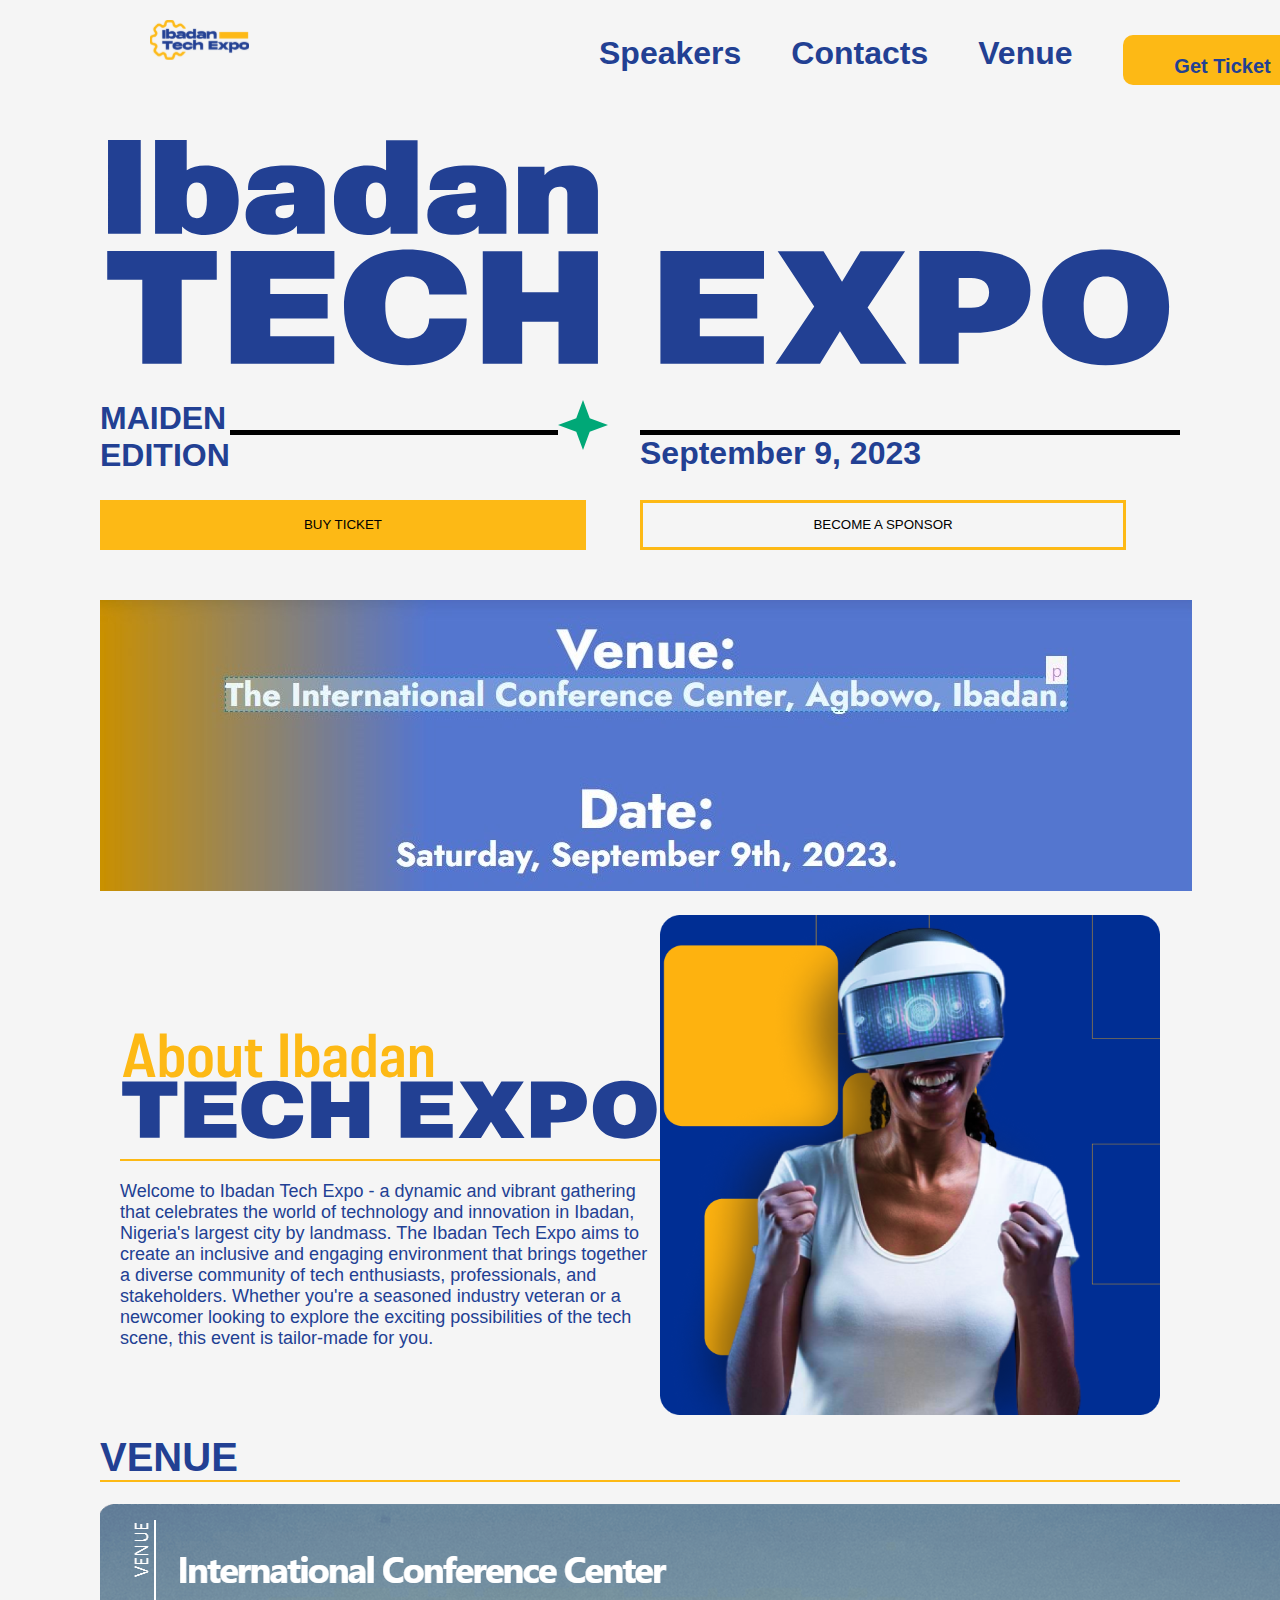
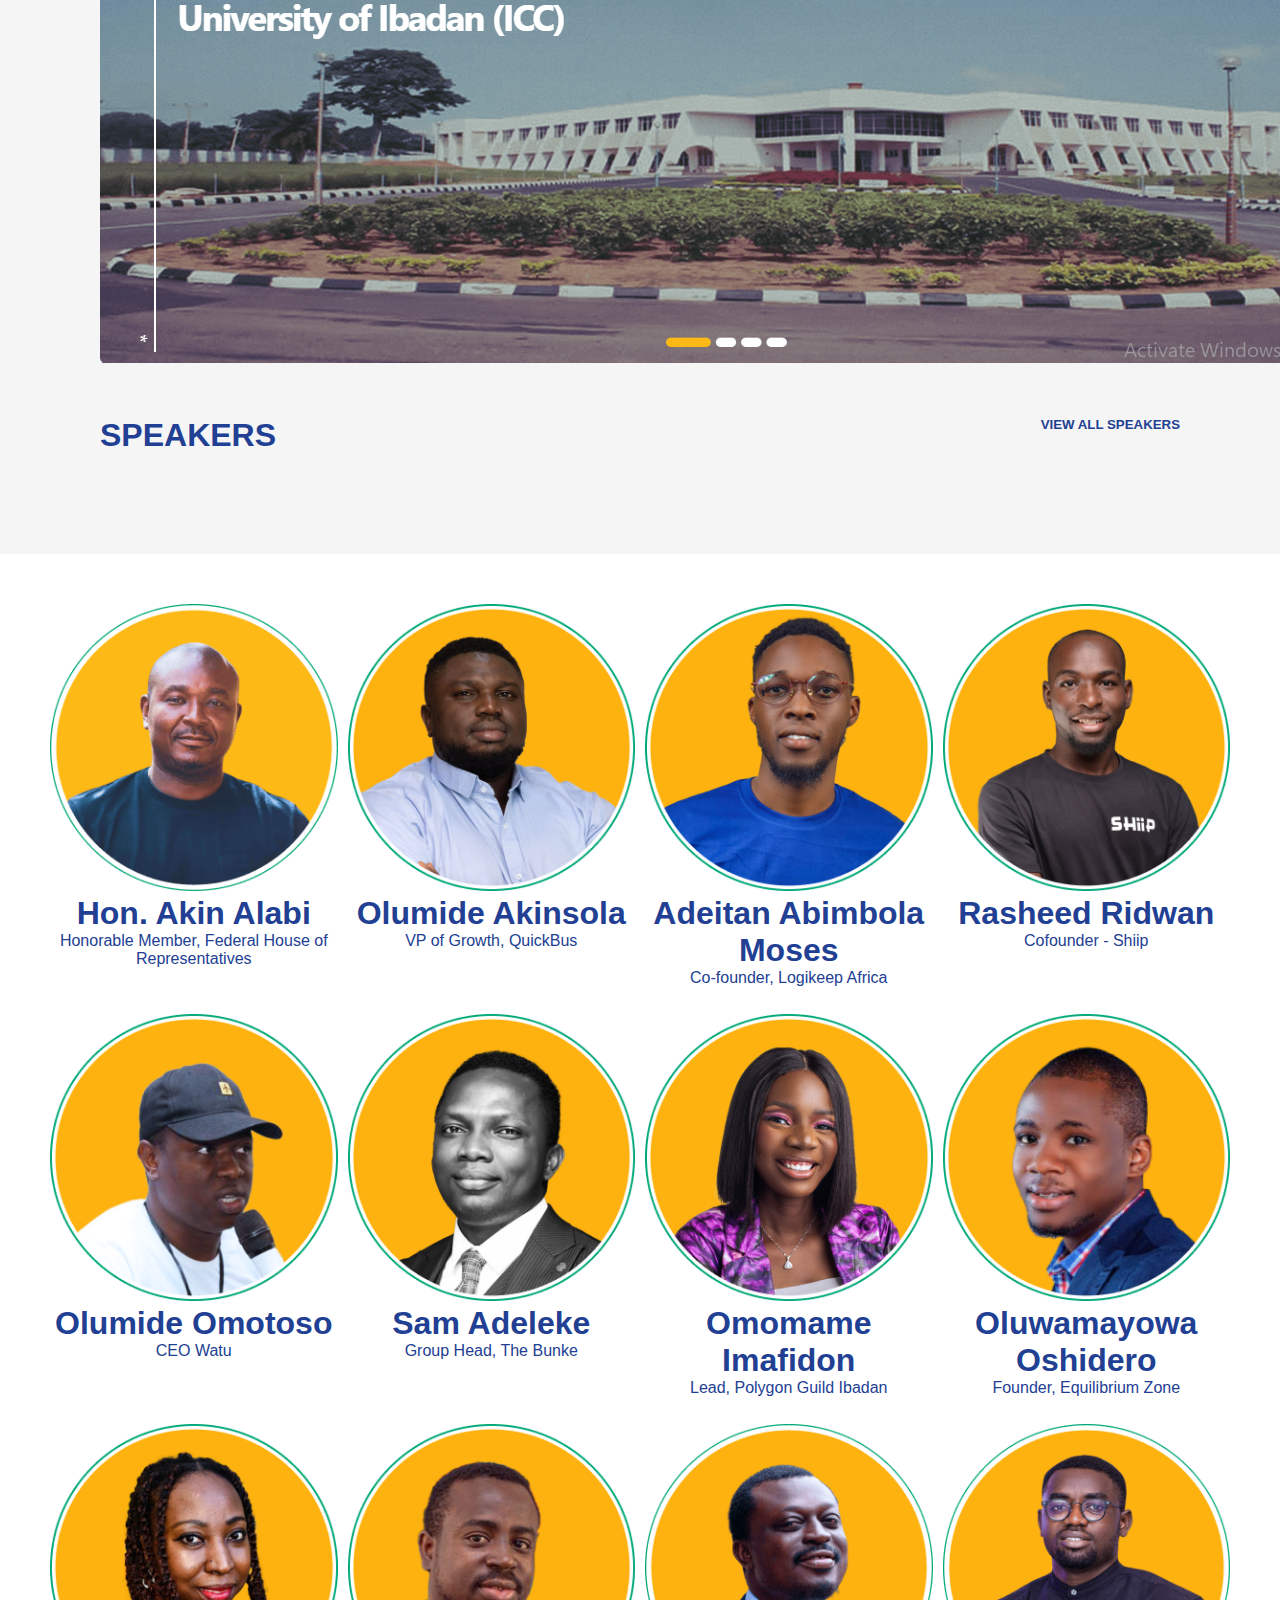
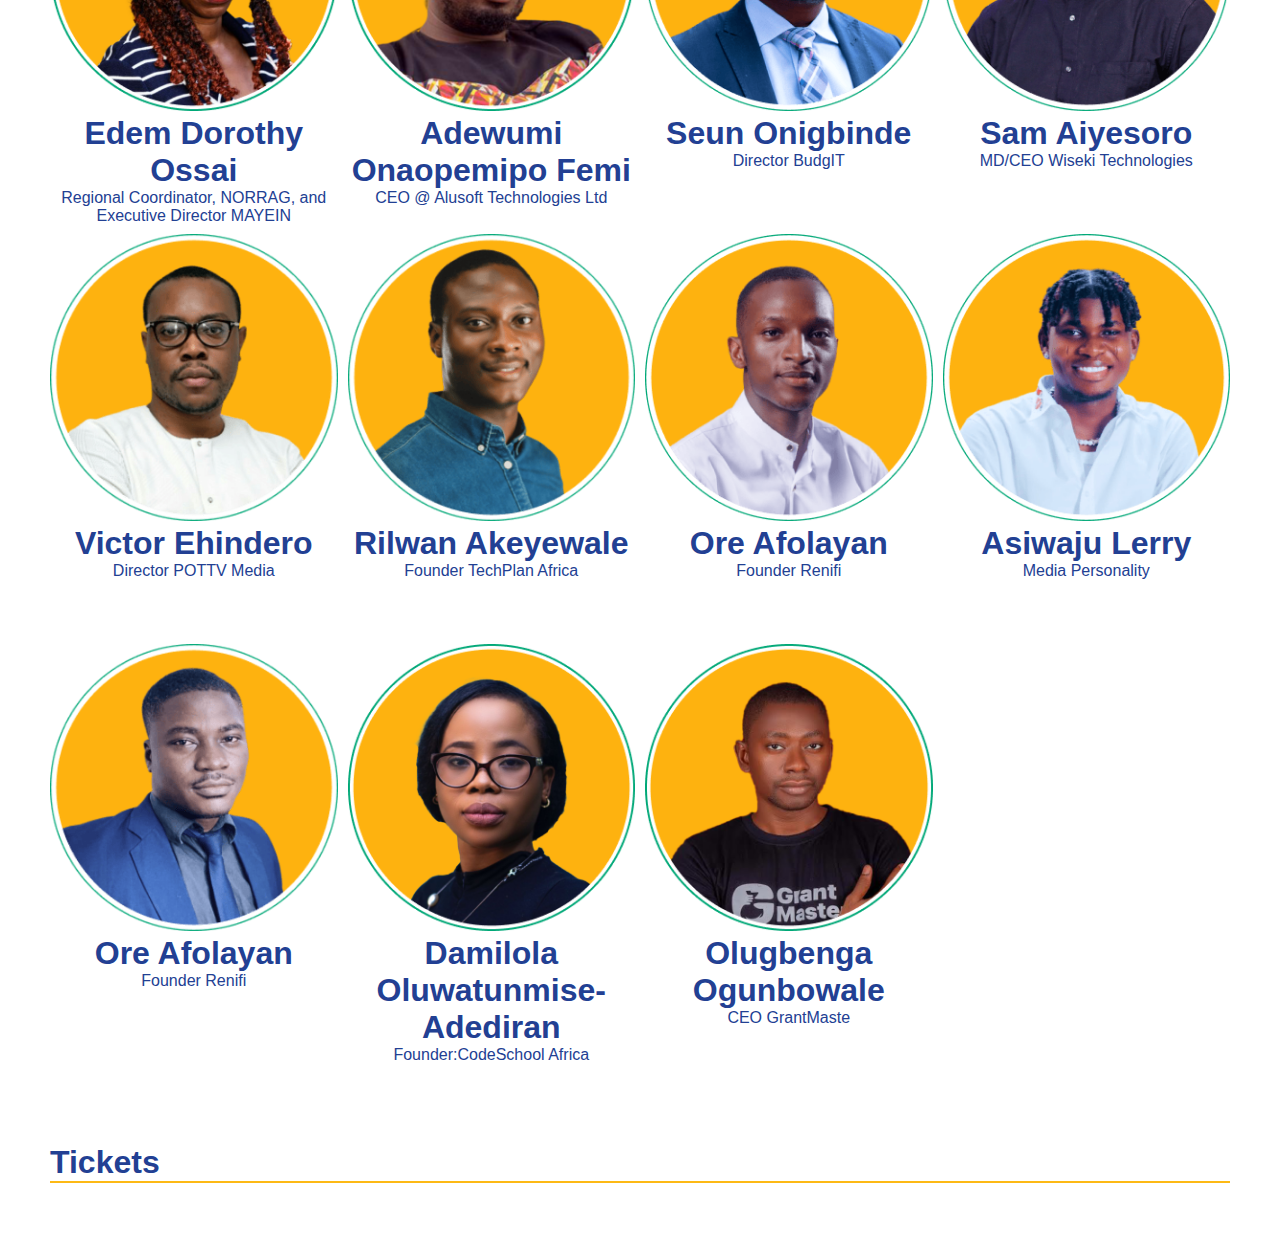
==== HTML/index.html @ afb80226 "first commit" ====
<!DOCTYPE html>
<html lang="en">
  <head>
    <meta charset="UTF-8" />
    <meta name="viewport" content="width=device-width, initial-scale=1.0" />
    <title>Ibadan_Tech_Expo</title>
    <link rel="stylesheet" href="../CSS/main.css" />
    <link rel="stylesheet" href="../fontawesome-free-6.4.2-web/css/all.css" />
    <link rel="icon" href="../IMAGES/logo-7b0a9caa.svg">
  </head>
  <body>
    <nav>
      <div class="nac_left">
        <img src="../IMAGES/logo-7b0a9caa.svg" height="40px" alt="" />
      </div>
      <div class="nav_right">
        <h1 class="n_right">Speakers</h1>
        <h1 class="n_right">Contacts</h1>
        <h1 class="n_right">Venue</h1>
        <button class="but">Get Ticket</button>
      </div>
    </nav>
    <main>
      <img src="../IMAGES/ibd-7e92bb92.svg" width="100%" alt="" />
      <div class="container">
        <div class="child">
          <h1 class="maiden">MAIDEN EDITION</h1>
          <div class="box"></div>
          <img
            src="../IMAGES/star-06b2c062.svg"
            class="box_3"
            height="100%"
            alt=""
          />
        </div>
        <div class="child">
          <div class="box"></div>
          <h1 class="maiden">September 9, 2023</h1>
        </div>
        <div class="child">
          <button class="click">BUY TICKET</button>
        </div>
        <div class="child">
          <button class="click" style="border: 3px solid #fdb915; background-color: transparent;">BECOME A SPONSOR</button>
        </div>
      </div>
      <section>
        <div class="venue">
          <img src="../IMAGES/download t.jpg" alt="" />
        </div>
        <div class="about">
          <div class="abt_left">
            <img src="../IMAGES/tit-514f3678.svg" width="100%" alt="" />
            <div class="box_2"></div>
            <p>
              Welcome to Ibadan Tech Expo - a dynamic and vibrant gathering that
              celebrates the world of technology and innovation in Ibadan,
              Nigeria's largest city by landmass. The Ibadan Tech Expo aims to
              create an inclusive and engaging environment that brings together
              a diverse community of tech enthusiasts, professionals, and
              stakeholders. Whether you're a seasoned industry veteran or a
              newcomer looking to explore the exciting possibilities of the tech
              scene, this event is tailor-made for you.
            </p>
          </div>
          <div class="abt_right">
            <img src="../IMAGES/vrg.svg" height="100%" alt="" />
          </div>
        </div>
        <div class="down">
          <h1 style="font-size: 40px;">VENUE</h1>
          <div class="box_2"></div>
          <img src="../IMAGES/Screenshot (10).png" alt="" />
        </div>
        <div class="after">
          <h1>SPEAKERS</h1>
          <h5>VIEW ALL SPEAKERS</h5>
        </div>
      </section>
    </main>
    <section>
      <div class="container_2">
        <div class="people">
          <img src="../IMAGES/grad img_files/PSpeaker1-73bf4300.png" alt="" />
          <h1>Hon. Akin Alabi</h1>
          <p>Honorable Member, Federal House of Representatives</p>
        </div>
        <div class="people">
          <img src="../IMAGES/grad img_files/PSpeaker10-f207c179.png" alt="" />
          <h1>Olumide Akinsola</h1>
          <p>VP of Growth, QuickBus</p>
        </div>
        <div class="people">
          <img src="../IMAGES/grad img_files/PSpeaker11-b622c7b3.png" alt="" />
          <h1>Adeitan Abimbola Moses</h1>
          <p>Co-founder, Logikeep Africa</p>
        </div>
        <div class="people">
          <img src="../IMAGES/grad img_files/PSpeaker12-3ae81242.png" alt="" />
          <h1>Rasheed Ridwan</h1>
          <p>Cofounder - Shiip</p>
        </div>
        <div class="people">
          <img src="../IMAGES/grad img_files/PSpeaker13-933c0896.png" alt="" />
          <h1>Olumide Omotoso</h1>
          <p>CEO Watu</p>
        </div>
        <div class="people">
          <img src="../IMAGES/grad img_files/PSpeaker14-02a1d624.png" alt="" />
          <h1>Sam Adeleke</h1>
          <p>Group Head, The Bunke</p>
        </div>
        <div class="people">
          <img src="../IMAGES/grad img_files/PSpeaker15-ca9d0db5.png" alt="" />
          <h1>Omomame Imafidon</h1>
          <p>Lead, Polygon Guild Ibadan</p>
        </div>
        <div class="people">
          <img src="../IMAGES/grad img_files/PSpeaker17-08140ef0.png" alt="" />
          <h1>Oluwamayowa Oshidero</h1>
          <p>Founder, Equilibrium Zone</p>
        </div>
        <div class="people">
          <img src="../IMAGES/grad img_files/PSpeaker18-a7316cd1.png" alt="" />
          <h1>Edem Dorothy Ossai</h1>
          <p>Regional Coordinator, NORRAG, and Executive Director MAYEIN</p>
        </div>
        <div class="people">
          <img src="../IMAGES/grad img_files/PSpeaker19-d398d57a.png" alt="" />
          <h1>Adewumi Onaopemipo Femi</h1>
          <p>CEO @ Alusoft Technologies Ltd</p>
        </div>
        <div class="people">
          <img src="../IMAGES/grad img_files/PSpeaker2-26b36498.png" alt="" />
          <h1>Seun Onigbinde</h1>
          <p>Director BudgIT</p>
        </div>
        <div class="people">
          <img src="../IMAGES/grad img_files/PSpeaker3-bd021836.png" alt="" />
          <h1>Sam Aiyesoro</h1>
          <p>MD/CEO Wiseki Technologies</p>
        </div>
        <div class="people">
          <img src="../IMAGES/grad img_files/PSpeaker4-000c125c.png" alt="" />
          <h1>Victor Ehindero</h1>
          <p>Director POTTV Media</p>
        </div>
        <div class="people">
          <img src="../IMAGES/grad img_files/PSpeaker5-16f91d5b.png" alt="" />
          <h1>Rilwan Akeyewale</h1>
          <p>Founder TechPlan Africa</p>
        </div>
        <div class="people">
          <img src="../IMAGES/grad img_files/PSpeaker6-82d6dcb8.png" alt="" />
          <h1>Ore Afolayan</h1>
          <p>Founder Renifi</p>
        </div>
        <div class="people">
          <img src="../IMAGES/grad img_files/PSpeaker8-4f6b6d2a.png" alt="" />
          <h1>Asiwaju Lerry</h1>
          <p>Media Personality</p>
        </div>
        <div class="people">
          <img src="../IMAGES/grad img_files/PSpeaker7-73fd3fe6.png" alt="" />
          <h1>Ore Afolayan</h1>
          <p>Founder Renifi</p>
        </div>
        <div class="people">
          <img src="../IMAGES/grad img_files/PSpeaker16-3eabcf12.png" alt="" />
          <h1>Damilola Oluwatunmise-Adediran</h1>
          <p>Founder:CodeSchool Africa</p>
        </div>
        <div class="people">
          <img src="../IMAGES/grad img_files/PSpeaker9-398ba7a9.png" alt="" />
          <h1>Olugbenga Ogunbowale</h1>
          <p>CEO GrantMaste</p>
        </div>
      </div>
    </section>
    <div class="down_2">
        <h1>Tickets</h1>
        <div class="box_2"></div>
    </div>
  </body>
</html>
---- CSS/main.css ----
* {
  padding: 0;
  margin: 0;
  box-sizing: border-box;
}
html {
  color: #224093;
  font-family: sans-serif;
}
nav {
  position: fixed;
  display: flex;
  width: 100%;
  height: 100px;
  padding: 20px 150px;
  background-color: #f5f5f5;
  /* background-color: blue; */
}
.nav_right {
  padding-left: 300px;
  display: flex;
}
.n_right {
  padding-left: 50px;
  padding-top: 15px;
}

.but {
  height: 50px;
  margin: 15px 50px;
  width: 200px;
  color: #224093;
  padding: 20px 30px;
  border-radius: 10px;
  background-color: #fdb915;
  border: none;
  align-content: center;
  font-size: 20px;
  font-weight: 700;
}
main {
  padding: 100px;
  background-color: #f5f5f5;
}
.container {
  display: grid;
  grid-template-columns: 1fr 1fr;
  grid-template-rows: 100px 100px;
}
.child:nth-child(1) {
  display: grid;
  grid-template-columns: 1fr 4fr 1fr;
  grid-template-rows: 50px;
}
.box {
  height: 5px;
  width: 100%;
  background-color: black;
  margin-top: 30px;
}
.box_2 {
  height: 2px;
  width: 100%;
  background-color: #fdb915;
  margin-bottom: 20px;
}
.click {
  height: 50px;
  background-color: #fdb915;
  width: 90%;
  border: none;
}
.venue {
  text-align: center;
}
.box_3 {
  -webkit-animation-name: fa-spin;
  animation-name: fa-spin;
  -webkit-animation-delay: var(--fa-animation-delay, 0s);
  animation-delay: var(--fa-animation-delay, 0s);
  -webkit-animation-direction: var(--fa-animation-direction, normal);
  animation-direction: var(--fa-animation-direction, normal);
  -webkit-animation-duration: var(--fa-animation-duration, 2s);
  animation-duration: var(--fa-animation-duration, 2s);
  -webkit-animation-iteration-count: var(
    --fa-animation-iteration-count,
    infinite
  );
  animation-iteration-count: var(--fa-animation-iteration-count, infinite);
  -webkit-animation-timing-function: var(--fa-animation-timing, linear);
  animation-timing-function: var(--fa-animation-timing, linear);
}
.about {
  font-size: 18px;
  padding: 20px;
  display: grid;
  grid-template-columns: 3fr 2fr;
  grid-template-rows: 500px;
}
.abt_left {
  padding-top: 100px;
}
.after {
  padding-top: 50px;
  display: flex;
  justify-content: space-between;
}
.container_2 {
  padding: 50px;
  display: grid;
  gap: 10px;
  grid-template-columns: 1fr 1fr 1fr 1fr;
  grid-template-rows: 400px 400px 400px 400px 400px;
}
.people {
  text-align: center;
}
.people img {
  width: 100%;
}
.down_2 {
  padding: 50px;
}
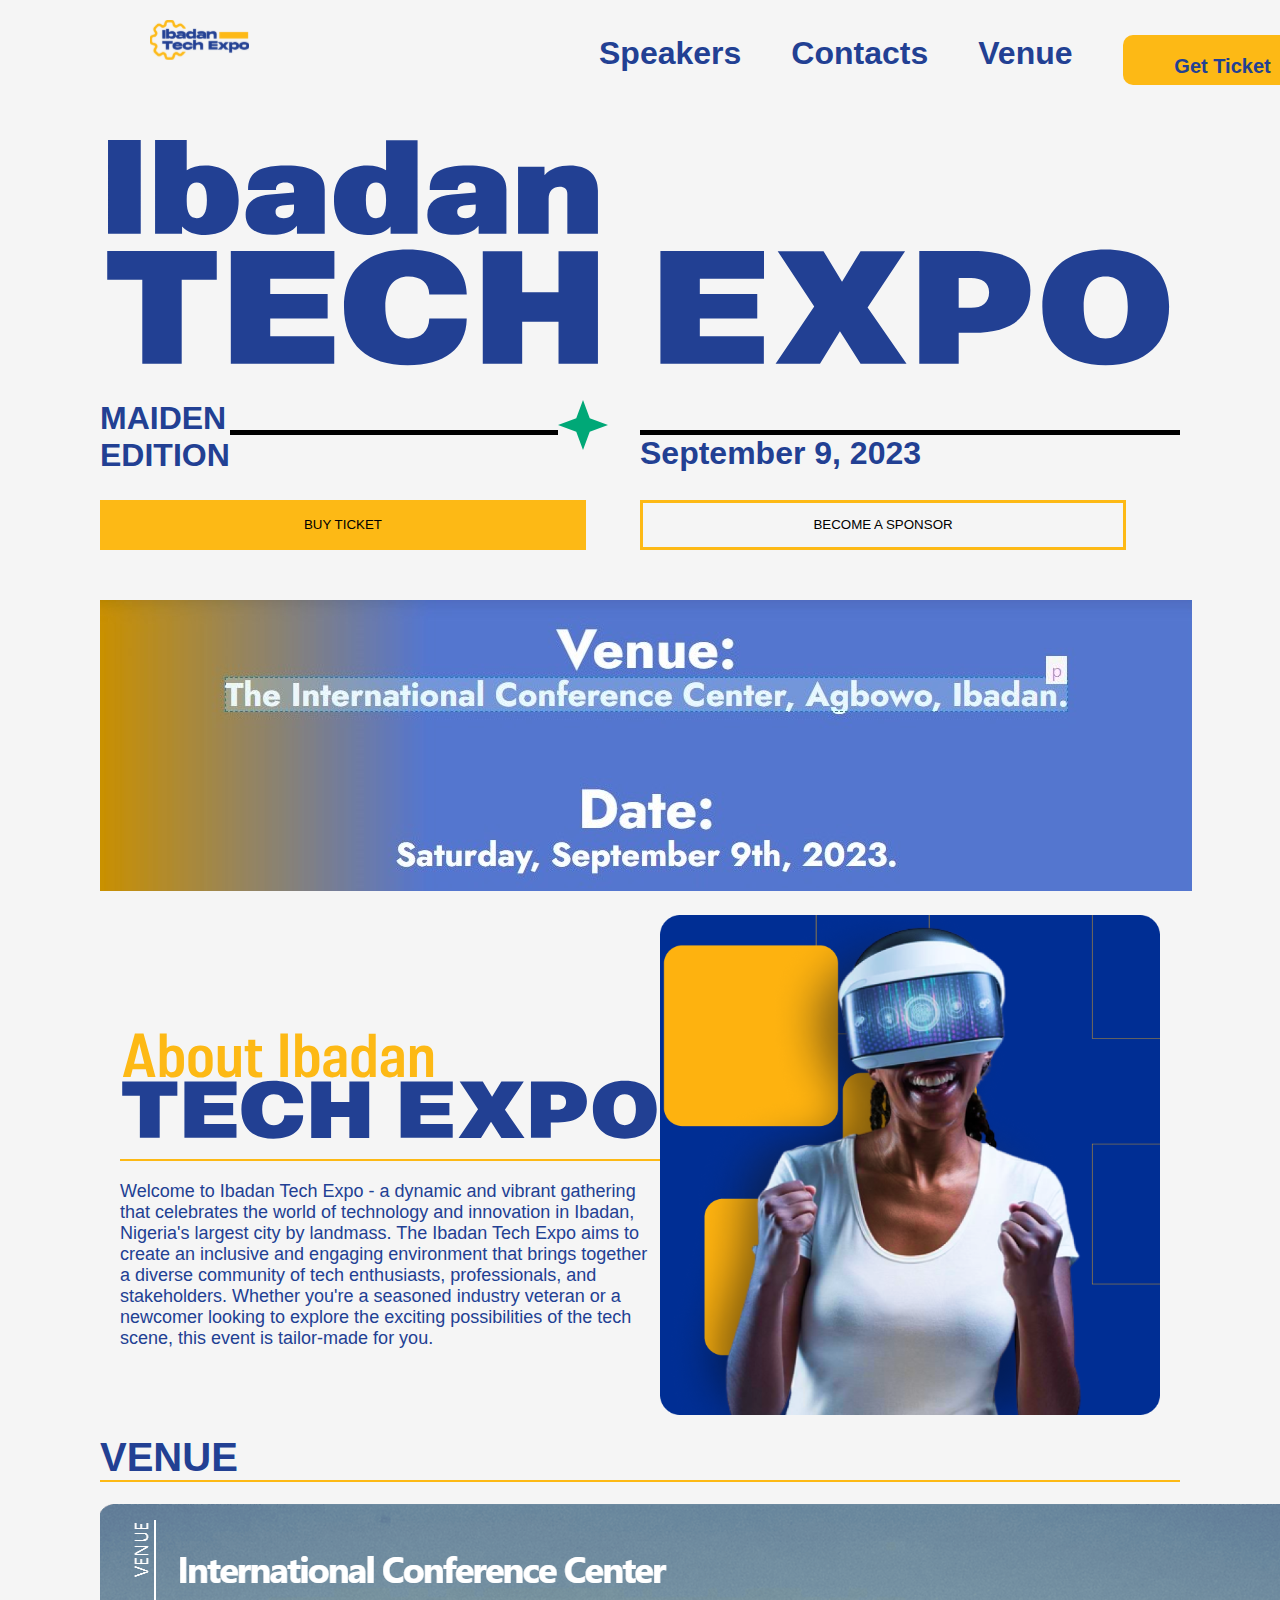
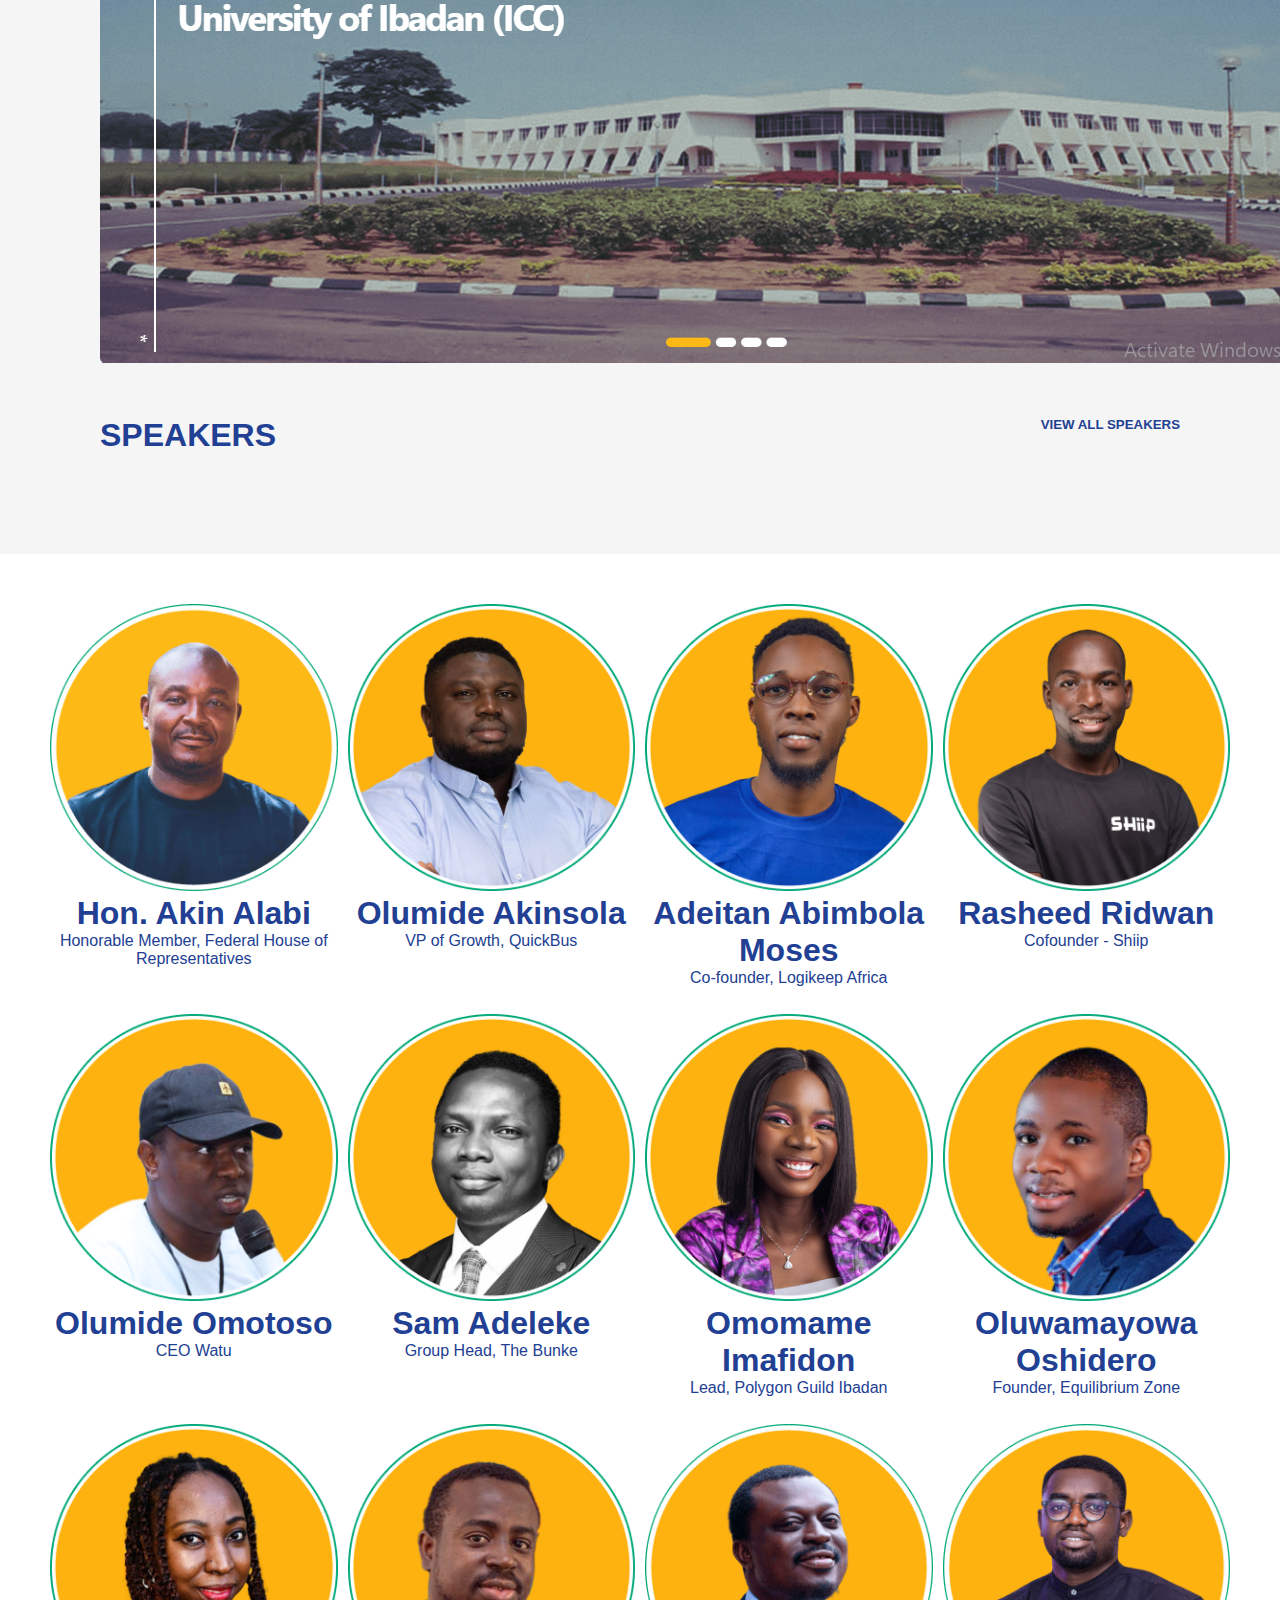
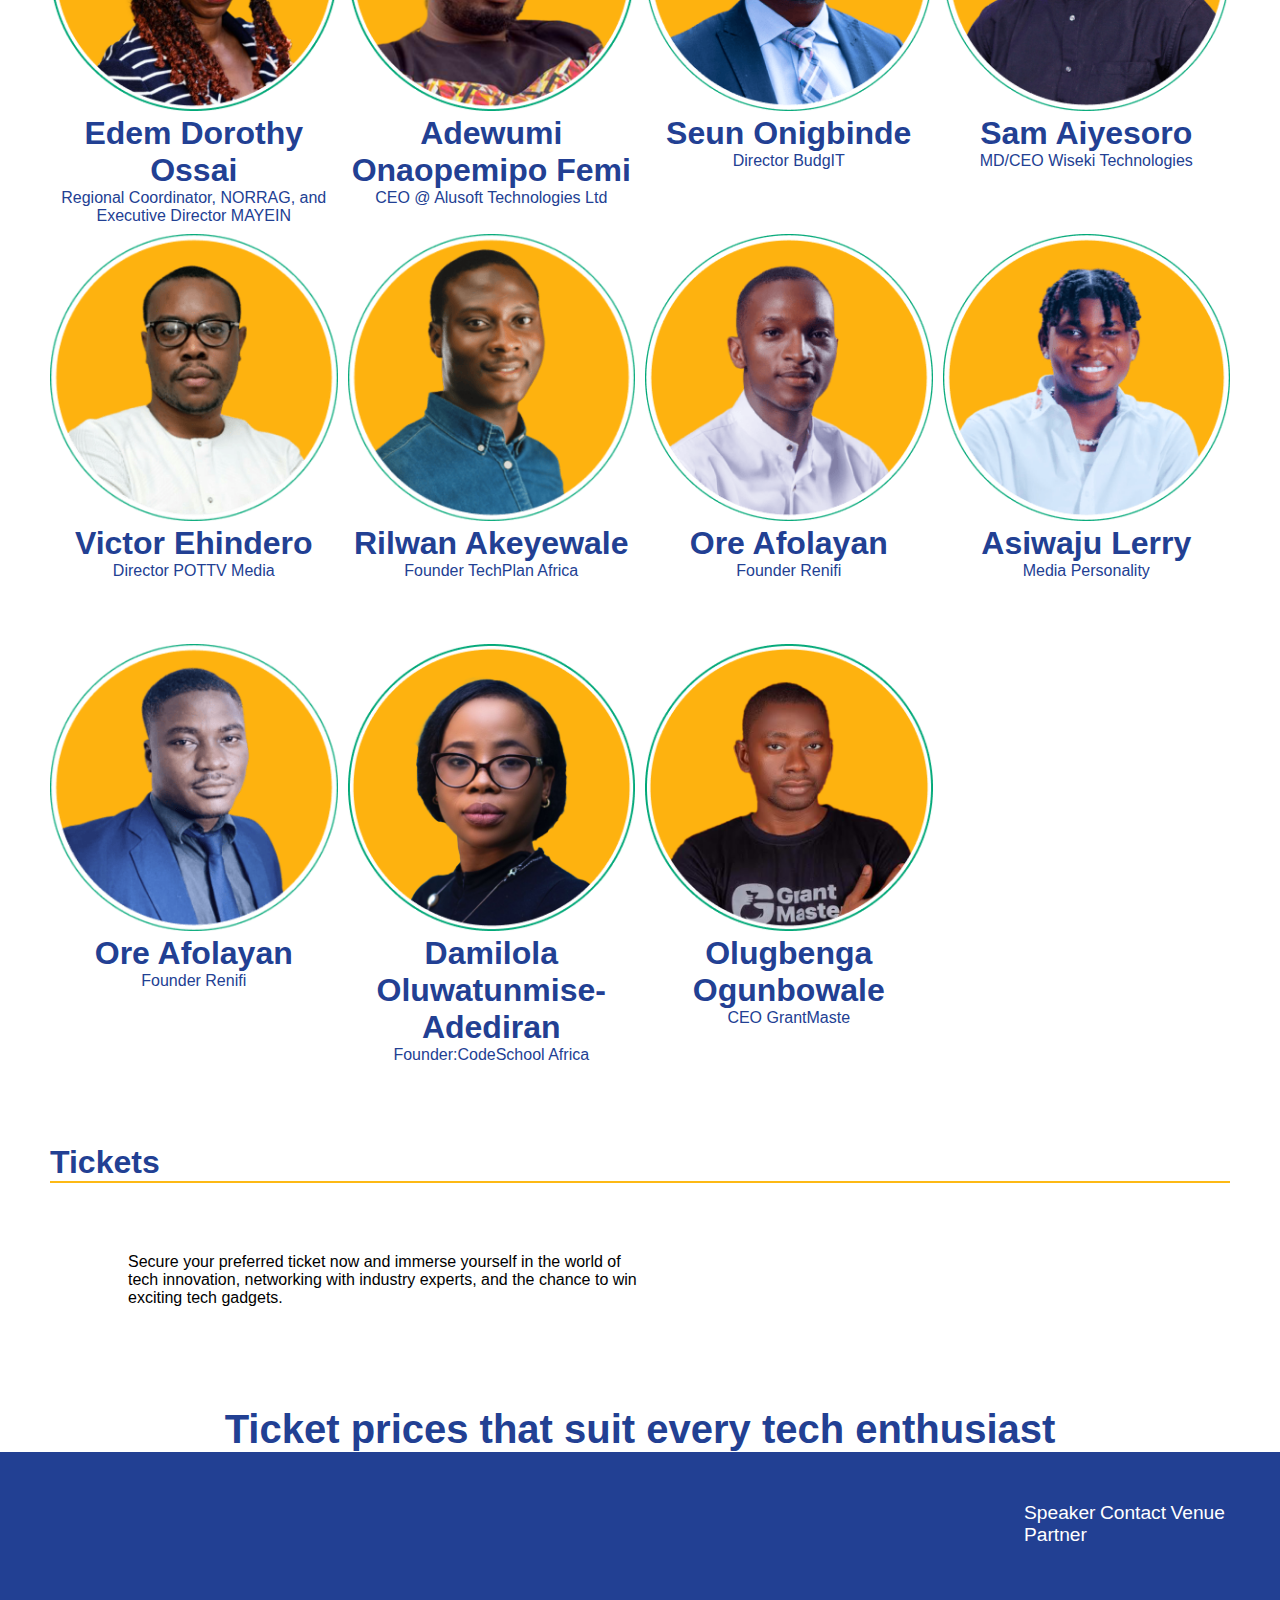
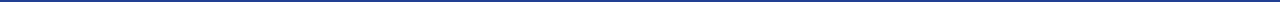
==== commit 53e38f33: "commit 3" ====
--- a/HTML/index.html
+++ b/HTML/index.html
@@ -6,7 +6,7 @@
     <title>Ibadan_Tech_Expo</title>
     <link rel="stylesheet" href="../CSS/main.css" />
     <link rel="stylesheet" href="../fontawesome-free-6.4.2-web/css/all.css" />
-    <link rel="icon" href="../IMAGES/logo-7b0a9caa.svg">
+    <link rel="icon" href="../IMAGES/logo-7b0a9caa.svg" />
   </head>
   <body>
     <nav>
@@ -41,7 +41,12 @@
           <button class="click">BUY TICKET</button>
         </div>
         <div class="child">
-          <button class="click" style="border: 3px solid #fdb915; background-color: transparent;">BECOME A SPONSOR</button>
+          <button
+            class="click"
+            style="border: 3px solid #fdb915; background-color: transparent"
+          >
+            BECOME A SPONSOR
+          </button>
         </div>
       </div>
       <section>
@@ -68,7 +73,7 @@
           </div>
         </div>
         <div class="down">
-          <h1 style="font-size: 40px;">VENUE</h1>
+          <h1 style="font-size: 40px">VENUE</h1>
           <div class="box_2"></div>
           <img src="../IMAGES/Screenshot (10).png" alt="" />
         </div>
@@ -178,8 +183,24 @@
       </div>
     </section>
     <div class="down_2">
-        <h1>Tickets</h1>
-        <div class="box_2"></div>
+      <h1>Tickets</h1>
+      <div class="box_2"></div>
     </div>
+    <div class="down_3">
+      <p>
+        Secure your preferred ticket now and immerse yourself in the world of
+        tech innovation, networking with industry experts, and the chance to win
+        exciting tech gadgets.
+      </p>
+    </div>
+    <div class="down_4">
+        <h1>Ticket prices that suit every tech enthusiast</h1>
+    </div>
+    <footer>
+        <span><a href="">Speaker</a></span>
+        <span><a href="">Contact</a></span>
+        <span><a href="">Venue</a></span>
+        <span><a href="">Partner</a></span>
+    </footer>
   </body>
 </html>
--- a/CSS/main.css
+++ b/CSS/main.css
@@ -74,21 +74,14 @@
   text-align: center;
 }
 .box_3 {
-  -webkit-animation-name: fa-spin;
-  animation-name: fa-spin;
-  -webkit-animation-delay: var(--fa-animation-delay, 0s);
-  animation-delay: var(--fa-animation-delay, 0s);
-  -webkit-animation-direction: var(--fa-animation-direction, normal);
-  animation-direction: var(--fa-animation-direction, normal);
-  -webkit-animation-duration: var(--fa-animation-duration, 2s);
-  animation-duration: var(--fa-animation-duration, 2s);
-  -webkit-animation-iteration-count: var(
-    --fa-animation-iteration-count,
-    infinite
-  );
-  animation-iteration-count: var(--fa-animation-iteration-count, infinite);
-  -webkit-animation-timing-function: var(--fa-animation-timing, linear);
-  animation-timing-function: var(--fa-animation-timing, linear);
+  animation: name duration timing-function delay iteration-count direction
+    fill-mode;
+  animation: box_3 3s infinite linear;
+}
+@keyframes box_3 {
+  100% {
+    transform: rotate(360deg);
+  }
 }
 .about {
   font-size: 18px;
@@ -121,3 +114,26 @@
 .down_2 {
   padding: 50px;
 }
+.down_3 {
+  padding-right: 50%;
+  padding-left: 10%;
+  color: black;
+}
+.down_4 {
+  padding-top: 100px;
+  text-align: center;
+  font-size: 20px;
+  font-weight: 700;
+}
+footer {
+  padding-left: 80%;
+  padding-top: 50px;
+  height: 150px;
+  background-color: #224093;
+  gap: 10px;
+}
+a {
+  color: white;
+  font-size: larger;
+  text-decoration: none;
+}
